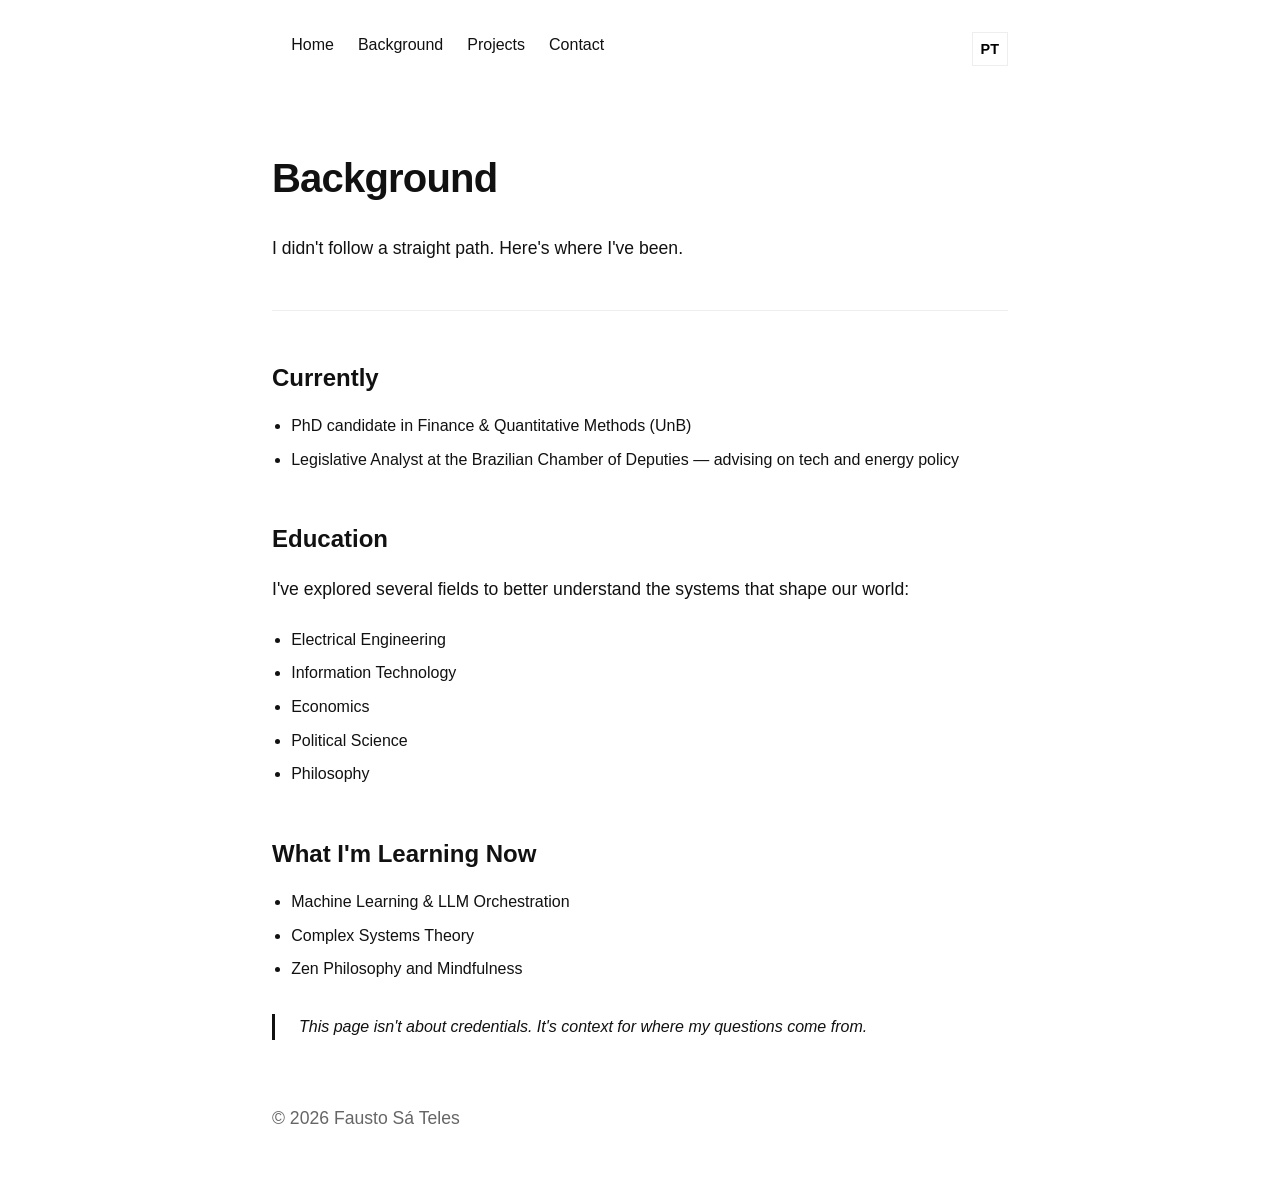
==== academic.html @ 13c20692 "Initial commit: Personal website structure and content" ====
<!DOCTYPE html>
<html lang="en">
<head>
    <meta charset="UTF-8">
    <meta name="viewport" content="width=device-width, initial-scale=1.0">
    <title>Background — Fausto Sá Teles</title>
    <link rel="stylesheet" href="css/style.css">
    <link rel="icon" href="images/favicon.ico">
</head>
<body>
    <header>
        <nav>
            <ul>
                <li><a href="index.html">Home</a></li>
                <li><a href="academic.html"><span data-lang="en">Background</span><span data-lang="pt">Trajetória</span></a></li>
                <li><a href="projects.html"><span data-lang="en">Projects</span><span data-lang="pt">Projetos</span></a></li>
                <li><a href="contact.html"><span data-lang="en">Contact</span><span data-lang="pt">Contato</span></a></li>
            </ul>
        </nav>
        <button id="lang-toggle" class="lang-toggle">PT</button>
    </header>

    <main>
        <section data-lang="en">
            <h1>Background</h1>
            <p>I didn't follow a straight path. Here's where I've been.</p>
            <hr>
            
            <h2>Currently</h2>
            <ul>
                <li>PhD candidate in Finance & Quantitative Methods (UnB)</li>
                <li>Legislative Analyst at the Brazilian Chamber of Deputies — advising on tech and energy policy</li>
            </ul>

            <h2>Education</h2>
            <p>I've explored several fields to better understand the systems that shape our world:</p>
            <ul>
                <li>Electrical Engineering</li>
                <li>Information Technology</li>
                <li>Economics</li>
                <li>Political Science</li>
                <li>Philosophy</li>
            </ul>

            <h2>What I'm Learning Now</h2>
            <ul>
                <li>Machine Learning & LLM Orchestration</li>
                <li>Complex Systems Theory</li>
                <li>Zen Philosophy and Mindfulness</li>
            </ul>

            <blockquote>
                This page isn't about credentials. It's context for where my questions come from.
            </blockquote>
        </section>

        <section data-lang="pt">
            <h1>Trajetória</h1>
            <p>Não segui uma linha reta. Aqui está por onde passei.</p>
            <hr>
            
            <h2>Atualmente</h2>
            <ul>
                <li>Doutorando em Finanças e Métodos Quantitativos (UnB)</li>
                <li>Analista Legislativo na Câmara dos Deputados — assessorando em políticas de tecnologia e energia</li>
            </ul>

            <h2>Formação</h2>
            <p>Explorei diversas áreas para entender melhor os sistemas que moldam o nosso mundo:</p>
            <ul>
                <li>Engenharia Elétrica</li>
                <li>Tecnologia da Informação</li>
                <li>Economia</li>
                <li>Ciência Política</li>
                <li>Filosofia</li>
            </ul>

            <h2>O Que Estou Aprendendo Agora</h2>
            <ul>
                <li>Machine Learning e Orquestração de LLMs</li>
                <li>Teoria de Sistemas Complexos</li>
                <li>Filosofia Zen e Mindfulness</li>
            </ul>

            <blockquote>
                Esta página não é sobre credenciais. É contexto para de onde vêm minhas perguntas.
            </blockquote>
        </section>
    </main>

    <footer>
        <p>© 2026 Fausto Sá Teles</p>
    </footer>

    <script src="js/lang.js"></script>
</body>
</html>
---- css/style.css ----
:root {
    --bg-color: #ffffff;
    --text-color: #111111;
    --accent-color: #666666;
    --border-color: #eeeeee;
    --font-family: -apple-system, BlinkMacSystemFont, "Segoe UI", Roboto, Helvetica, Arial, sans-serif, "Apple Color Emoji", "Segoe UI Emoji";
}

* {
    box-sizing: border-box;
    margin: 0;
    padding: 0;
}

body {
    background-color: var(--bg-color);
    color: var(--text-color);
    font-family: var(--font-family);
    line-height: 1.6;
    padding: 2rem;
    max-width: 800px;
    margin: 0 auto;
}

header {
    margin-bottom: 4rem;
    display: flex;
    justify-content: space-between;
    align-items: flex-start;
}

nav ul {
    list-style: none;
    display: flex;
    gap: 1.5rem;
}

nav ul li {
    margin-bottom: 0;
}

nav a {
    text-decoration: none;
    color: var(--text-color);
    font-weight: 500;
    transition: opacity 0.2s;
}

nav a:hover {
    opacity: 0.6;
}

.lang-toggle {
    cursor: pointer;
    font-weight: bold;
    font-size: 0.9rem;
    padding: 0.5rem;
    border: 1px solid var(--border-color);
    background: none;
}

main {
    min-height: 60vh;
}

h1 {
    font-size: 2.5rem;
    font-weight: 700;
    margin-bottom: 1.5rem;
    letter-spacing: -0.02em;
}

.profile-pic {
    width: 150px;
    height: 150px;
    object-fit: cover;
    border-radius: 4px;
    filter: grayscale(100%);
    margin-bottom: 2rem;
    display: block;
}

h2 {
    font-size: 1.5rem;
    margin-top: 3rem;
    margin-bottom: 1rem;
}

p {
    margin-bottom: 1.5rem;
    font-size: 1.1rem;
}

ul {
    margin-bottom: 1.5rem;
    padding-left: 1.2rem;
}

li {
    margin-bottom: 0.5rem;
}

hr {
    border: 0;
    border-top: 1px solid var(--border-color);
    margin: 3rem 0;
}

footer {
    margin-top: 4rem;
    font-size: 0.9rem;
    color: var(--accent-color);
}

blockquote {
    border-left: 3px solid var(--text-color);
    padding-left: 1.5rem;
    margin: 2rem 0;
    font-style: italic;
}

/* Language display logic */
[data-lang] {
    display: none;
}

html[lang="en"] [data-lang="en"] {
    display: block;
}

html[lang="pt"] [data-lang="pt"] {
    display: block;
}

/* Inline language elements */
span[data-lang] {
    display: none;
}

html[lang="en"] span[data-lang="en"] {
    display: inline;
}

html[lang="pt"] span[data-lang="pt"] {
    display: inline;
}

@media (max-width: 600px) {
    body {
        padding: 1.5rem;
    }
    
    header {
        flex-direction: column;
        gap: 2rem;
    }
    
    h1 {
        font-size: 2rem;
    }
}
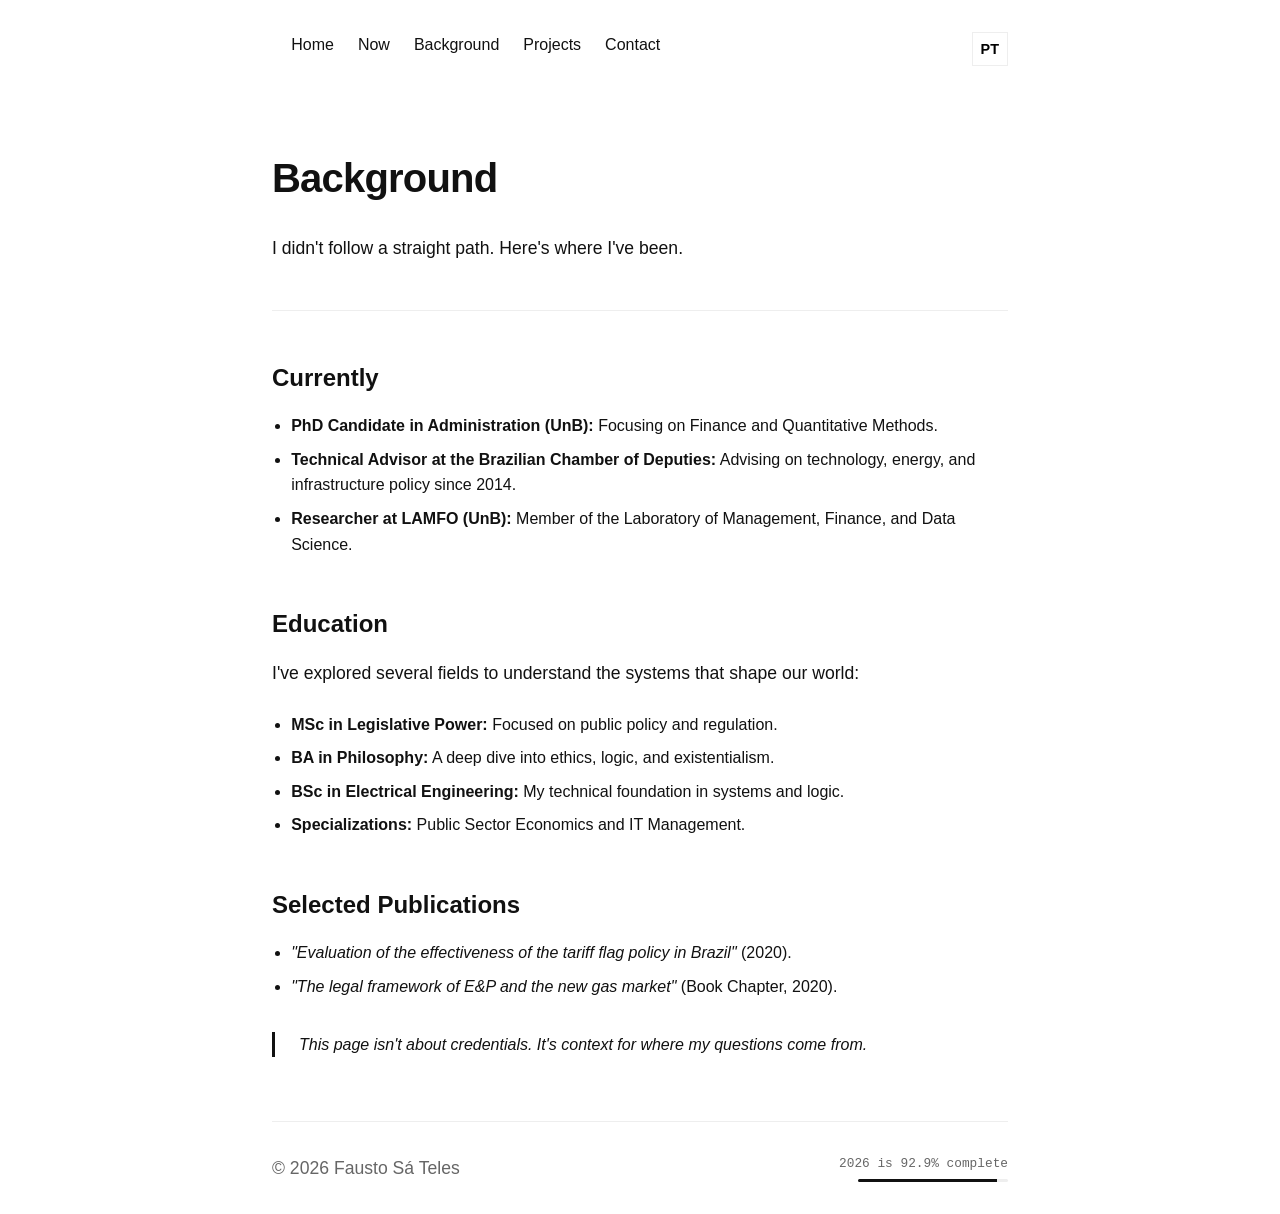
==== commit 4fd1afd5: "mais content, barra js etc" ====
--- a/academic.html
+++ b/academic.html
@@ -12,6 +12,7 @@
         <nav>
             <ul>
                 <li><a href="index.html">Home</a></li>
+                <li><a href="now.html"><span data-lang="en">Now</span><span data-lang="pt">Agora</span></a></li>
                 <li><a href="academic.html"><span data-lang="en">Background</span><span data-lang="pt">Trajetória</span></a></li>
                 <li><a href="projects.html"><span data-lang="en">Projects</span><span data-lang="pt">Projetos</span></a></li>
                 <li><a href="contact.html"><span data-lang="en">Contact</span><span data-lang="pt">Contato</span></a></li>
@@ -28,25 +29,24 @@
             
             <h2>Currently</h2>
             <ul>
-                <li>PhD candidate in Finance & Quantitative Methods (UnB)</li>
-                <li>Legislative Analyst at the Brazilian Chamber of Deputies — advising on tech and energy policy</li>
+                <li><strong>PhD Candidate in Administration (UnB):</strong> Focusing on Finance and Quantitative Methods.</li>
+                <li><strong>Technical Advisor at the Brazilian Chamber of Deputies:</strong> Advising on technology, energy, and infrastructure policy since 2014.</li>
+                <li><strong>Researcher at LAMFO (UnB):</strong> Member of the Laboratory of Management, Finance, and Data Science.</li>
             </ul>
 
             <h2>Education</h2>
-            <p>I've explored several fields to better understand the systems that shape our world:</p>
+            <p>I've explored several fields to understand the systems that shape our world:</p>
             <ul>
-                <li>Electrical Engineering</li>
-                <li>Information Technology</li>
-                <li>Economics</li>
-                <li>Political Science</li>
-                <li>Philosophy</li>
+                <li><strong>MSc in Legislative Power:</strong> Focused on public policy and regulation.</li>
+                <li><strong>BA in Philosophy:</strong> A deep dive into ethics, logic, and existentialism.</li>
+                <li><strong>BSc in Electrical Engineering:</strong> My technical foundation in systems and logic.</li>
+                <li><strong>Specializations:</strong> Public Sector Economics and IT Management.</li>
             </ul>
 
-            <h2>What I'm Learning Now</h2>
+            <h2>Selected Publications</h2>
             <ul>
-                <li>Machine Learning & LLM Orchestration</li>
-                <li>Complex Systems Theory</li>
-                <li>Zen Philosophy and Mindfulness</li>
+                <li><em>"Evaluation of the effectiveness of the tariff flag policy in Brazil"</em> (2020).</li>
+                <li><em>"The legal framework of E&P and the new gas market"</em> (Book Chapter, 2020).</li>
             </ul>
 
             <blockquote>
@@ -61,25 +61,24 @@
             
             <h2>Atualmente</h2>
             <ul>
-                <li>Doutorando em Finanças e Métodos Quantitativos (UnB)</li>
-                <li>Analista Legislativo na Câmara dos Deputados — assessorando em políticas de tecnologia e energia</li>
+                <li><strong>Doutorando em Administração (UnB):</strong> Focado em Finanças e Métodos Quantitativos.</li>
+                <li><strong>Assessor Técnico na Câmara dos Deputados:</strong> Assessorando em políticas de tecnologia, energia e infraestrutura desde 2014.</li>
+                <li><strong>Pesquisador no LAMFO (UnB):</strong> Membro do Laboratório de Gestão, Finanças e Ciência de Dados.</li>
             </ul>
 
             <h2>Formação</h2>
             <p>Explorei diversas áreas para entender melhor os sistemas que moldam o nosso mundo:</p>
             <ul>
-                <li>Engenharia Elétrica</li>
-                <li>Tecnologia da Informação</li>
-                <li>Economia</li>
-                <li>Ciência Política</li>
-                <li>Filosofia</li>
+                <li><strong>Mestre em Poder Legislativo:</strong> Focado em políticas públicas e regulação.</li>
+                <li><strong>Bacharel em Filosofia:</strong> Mergulho em ética, lógica e existencialismo.</li>
+                <li><strong>Engenheiro Elétrico:</strong> Minha base técnica em sistemas e lógica.</li>
+                <li><strong>Especialista:</strong> Economia do Setor Público e Gestão de TI.</li>
             </ul>
 
-            <h2>O Que Estou Aprendendo Agora</h2>
+            <h2>Publicações Selecionadas</h2>
             <ul>
-                <li>Machine Learning e Orquestração de LLMs</li>
-                <li>Teoria de Sistemas Complexos</li>
-                <li>Filosofia Zen e Mindfulness</li>
+                <li><em>"Avaliação da efetividade da política de bandeiras tarifárias no Brasil"</em> (2020).</li>
+                <li><em>"O marco legal de E&P e o novo mercado de gás"</em> (Capítulo de Livro, 2020).</li>
             </ul>
 
             <blockquote>
@@ -90,6 +89,12 @@
 
     <footer>
         <p>© 2026 Fausto Sá Teles</p>
+        <div class="memento-mori">
+            <span id="year-text">Loading...</span>
+            <div class="progress-bar-container">
+                <div id="year-progress" class="progress-bar"></div>
+            </div>
+        </div>
     </footer>
 
     <script src="js/lang.js"></script>
--- a/css/style.css
+++ b/css/style.css
@@ -108,8 +108,41 @@
 
 footer {
     margin-top: 4rem;
+    padding-top: 2rem;
+    border-top: 1px solid var(--border-color);
+    display: flex;
+    justify-content: space-between;
+    align-items: center;
     font-size: 0.9rem;
     color: var(--accent-color);
+}
+
+footer p {
+    margin-bottom: 0;
+}
+
+.memento-mori {
+    display: flex;
+    flex-direction: column;
+    align-items: flex-end;
+    font-family: monospace;
+    font-size: 0.8rem;
+}
+
+.progress-bar-container {
+    width: 150px;
+    height: 3px;
+    background-color: var(--border-color);
+    margin-top: 0.3rem;
+    border-radius: 2px;
+    overflow: hidden;
+}
+
+.progress-bar {
+    height: 100%;
+    background-color: var(--text-color);
+    width: 0%; /* Will be set by JS */
+    transition: width 1s ease-in-out;
 }
 
 blockquote {
@@ -154,6 +187,16 @@
         flex-direction: column;
         gap: 2rem;
     }
+
+    footer {
+        flex-direction: column;
+        align-items: flex-start;
+        gap: 1.5rem;
+    }
+
+    .memento-mori {
+        align-items: flex-start;
+    }
     
     h1 {
         font-size: 2rem;
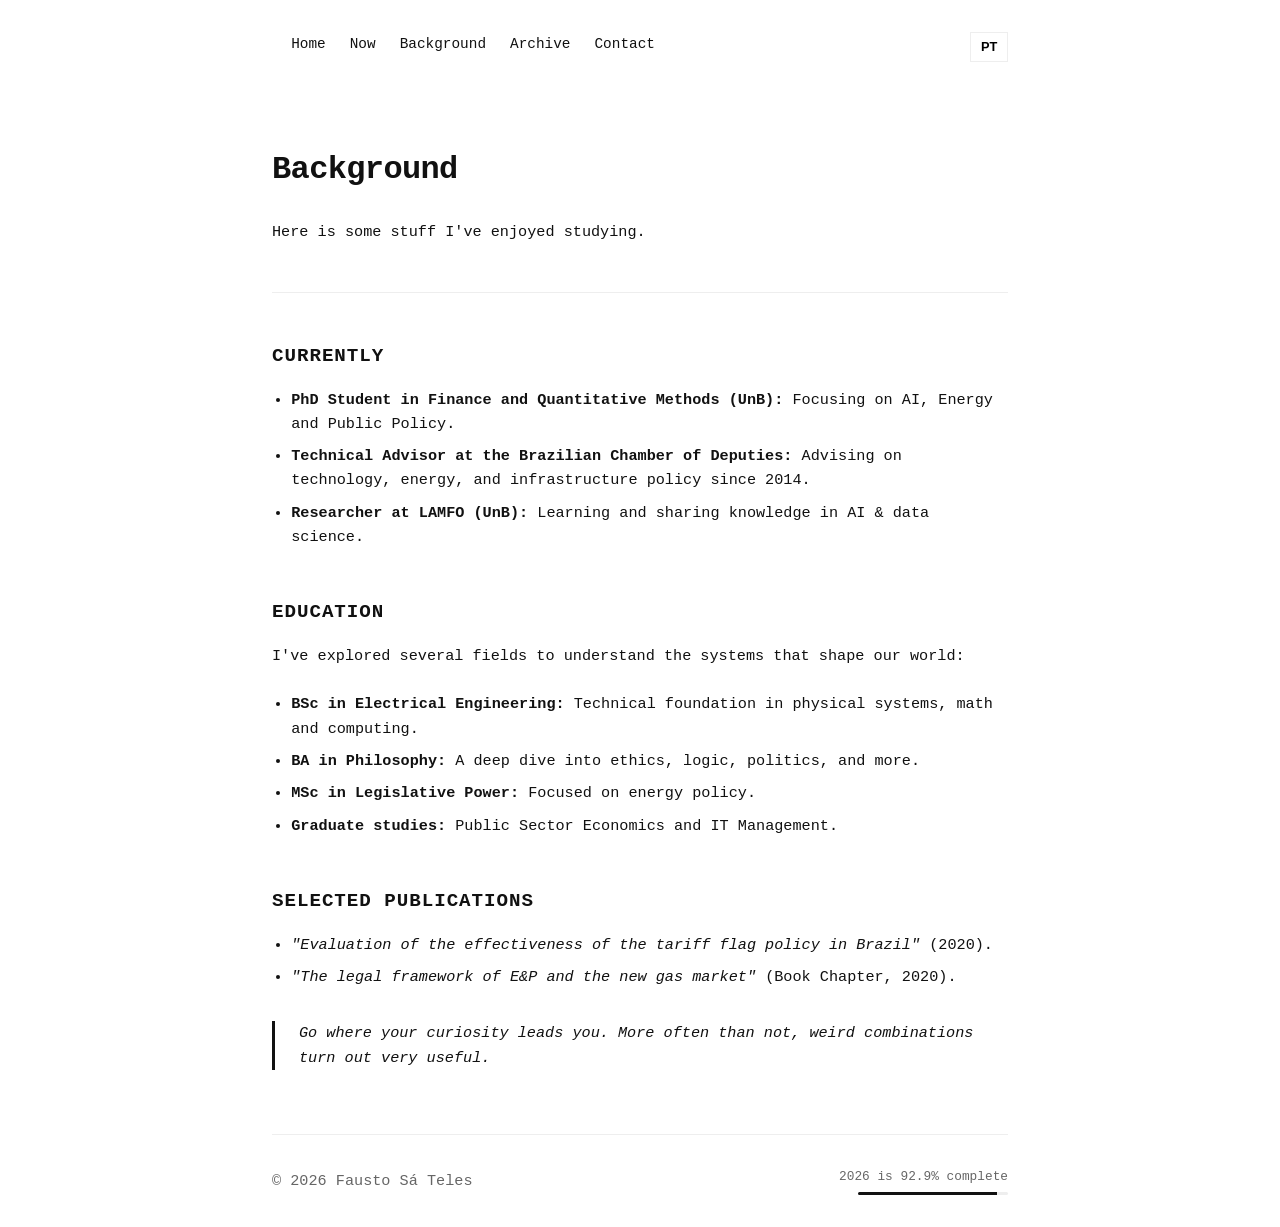
==== commit 18bee1d7: "tweaks v1 is ready" ====
--- a/academic.html
+++ b/academic.html
@@ -13,8 +13,8 @@
             <ul>
                 <li><a href="index.html">Home</a></li>
                 <li><a href="now.html"><span data-lang="en">Now</span><span data-lang="pt">Agora</span></a></li>
-                <li><a href="academic.html"><span data-lang="en">Background</span><span data-lang="pt">Trajetória</span></a></li>
-                <li><a href="projects.html"><span data-lang="en">Projects</span><span data-lang="pt">Projetos</span></a></li>
+                <li><a href="academic.html"><span data-lang="en">Background</span><span data-lang="pt">Acadêmico</span></a></li>
+                <li><a href="projects.html"><span data-lang="en">Archive</span><span data-lang="pt">Arquivo</span></a></li>
                 <li><a href="contact.html"><span data-lang="en">Contact</span><span data-lang="pt">Contato</span></a></li>
             </ul>
         </nav>
@@ -24,23 +24,23 @@
     <main>
         <section data-lang="en">
             <h1>Background</h1>
-            <p>I didn't follow a straight path. Here's where I've been.</p>
+            <p>Here is some stuff I've enjoyed studying.</p>
             <hr>
             
             <h2>Currently</h2>
             <ul>
-                <li><strong>PhD Candidate in Administration (UnB):</strong> Focusing on Finance and Quantitative Methods.</li>
+                <li><strong>PhD Student in Finance and Quantitative Methods (UnB):</strong> Focusing on AI, Energy and Public Policy.</li>
                 <li><strong>Technical Advisor at the Brazilian Chamber of Deputies:</strong> Advising on technology, energy, and infrastructure policy since 2014.</li>
-                <li><strong>Researcher at LAMFO (UnB):</strong> Member of the Laboratory of Management, Finance, and Data Science.</li>
+                <li><strong>Researcher at LAMFO (UnB):</strong> Learning and sharing knowledge in AI & data science.</li>
             </ul>
 
             <h2>Education</h2>
             <p>I've explored several fields to understand the systems that shape our world:</p>
             <ul>
-                <li><strong>MSc in Legislative Power:</strong> Focused on public policy and regulation.</li>
-                <li><strong>BA in Philosophy:</strong> A deep dive into ethics, logic, and existentialism.</li>
-                <li><strong>BSc in Electrical Engineering:</strong> My technical foundation in systems and logic.</li>
-                <li><strong>Specializations:</strong> Public Sector Economics and IT Management.</li>
+                <li><strong>BSc in Electrical Engineering:</strong> Technical foundation in physical systems, math and computing.</li>
+                <li><strong>BA in Philosophy:</strong> A deep dive into ethics, logic, politics, and more.</li>
+                <li><strong>MSc in Legislative Power:</strong> Focused on energy policy.</li>        
+                <li><strong>Graduate studies:</strong> Public Sector Economics and IT Management.</li>
             </ul>
 
             <h2>Selected Publications</h2>
@@ -50,29 +50,29 @@
             </ul>
 
             <blockquote>
-                This page isn't about credentials. It's context for where my questions come from.
+                Go where your curiosity leads you. More often than not, weird combinations turn out very useful.
             </blockquote>
         </section>
 
         <section data-lang="pt">
-            <h1>Trajetória</h1>
-            <p>Não segui uma linha reta. Aqui está por onde passei.</p>
+            <h1>Acadêmico</h1>
+            <p>Alguns assuntos que gosto de estudar.</p>
             <hr>
             
             <h2>Atualmente</h2>
             <ul>
-                <li><strong>Doutorando em Administração (UnB):</strong> Focado em Finanças e Métodos Quantitativos.</li>
+                <li><strong>Doutorando em Finanças e Métodos Quantitativos (UnB):</strong> Focado em IA, Energia e Políticas Públicas.</li>
                 <li><strong>Assessor Técnico na Câmara dos Deputados:</strong> Assessorando em políticas de tecnologia, energia e infraestrutura desde 2014.</li>
-                <li><strong>Pesquisador no LAMFO (UnB):</strong> Membro do Laboratório de Gestão, Finanças e Ciência de Dados.</li>
+                <li><strong>Pesquisador no LAMFO (UnB):</strong> Aprendendo e compartilhando conhecimento em IA e ciência de dados.</li>
             </ul>
 
             <h2>Formação</h2>
-            <p>Explorei diversas áreas para entender melhor os sistemas que moldam o nosso mundo:</p>
+            <p>Explorei diversas áreas tentando entender melhor os sistemas que moldam o nosso mundo:</p>
             <ul>
-                <li><strong>Mestre em Poder Legislativo:</strong> Focado em políticas públicas e regulação.</li>
-                <li><strong>Bacharel em Filosofia:</strong> Mergulho em ética, lógica e existencialismo.</li>
-                <li><strong>Engenheiro Elétrico:</strong> Minha base técnica em sistemas e lógica.</li>
-                <li><strong>Especialista:</strong> Economia do Setor Público e Gestão de TI.</li>
+                <li><strong>Engenharia Elétrica:</strong> Base técnica em sistemas físicos, matemática e computação.</li>
+                <li><strong>Bacharel em Filosofia:</strong> Mergulho em ética, lógica, política e outros temas.</li>
+                <li><strong>Mestre em Poder Legislativo:</strong> Focado em política energética.</li>
+                <li><strong>Pós-graduações:</strong> Economia do Setor Público e Gestão de TI.</li>
             </ul>
 
             <h2>Publicações Selecionadas</h2>
@@ -82,7 +82,7 @@
             </ul>
 
             <blockquote>
-                Esta página não é sobre credenciais. É contexto para de onde vêm minhas perguntas.
+                Siga sua curiosidade. Na maioria das vezes, combinações estranhas acabam sendo muito úteis.
             </blockquote>
         </section>
     </main>
@@ -98,5 +98,6 @@
     </footer>
 
     <script src="js/lang.js"></script>
+    <script src="js/widget.js"></script>
 </body>
 </html>
--- a/css/style.css
+++ b/css/style.css
@@ -3,7 +3,7 @@
     --text-color: #111111;
     --accent-color: #666666;
     --border-color: #eeeeee;
-    --font-family: -apple-system, BlinkMacSystemFont, "Segoe UI", Roboto, Helvetica, Arial, sans-serif, "Apple Color Emoji", "Segoe UI Emoji";
+    --font-family: "SFMono-Regular", Consolas, "Liberation Mono", Menlo, Courier, monospace;
 }
 
 * {
@@ -20,6 +20,7 @@
     padding: 2rem;
     max-width: 800px;
     margin: 0 auto;
+    font-size: 0.95rem;
 }
 
 header {
@@ -44,6 +45,7 @@
     color: var(--text-color);
     font-weight: 500;
     transition: opacity 0.2s;
+    font-size: 0.9rem;
 }
 
 nav a:hover {
@@ -53,8 +55,8 @@
 .lang-toggle {
     cursor: pointer;
     font-weight: bold;
-    font-size: 0.9rem;
-    padding: 0.5rem;
+    font-size: 0.8rem;
+    padding: 0.4rem 0.6rem;
     border: 1px solid var(--border-color);
     background: none;
 }
@@ -64,7 +66,7 @@
 }
 
 h1 {
-    font-size: 2.5rem;
+    font-size: 2rem;
     font-weight: 700;
     margin-bottom: 1.5rem;
     letter-spacing: -0.02em;
@@ -81,14 +83,16 @@
 }
 
 h2 {
-    font-size: 1.5rem;
+    font-size: 1.2rem;
     margin-top: 3rem;
     margin-bottom: 1rem;
+    text-transform: uppercase;
+    letter-spacing: 0.05em;
 }
 
 p {
     margin-bottom: 1.5rem;
-    font-size: 1.1rem;
+    font-size: 0.95rem;
 }
 
 ul {
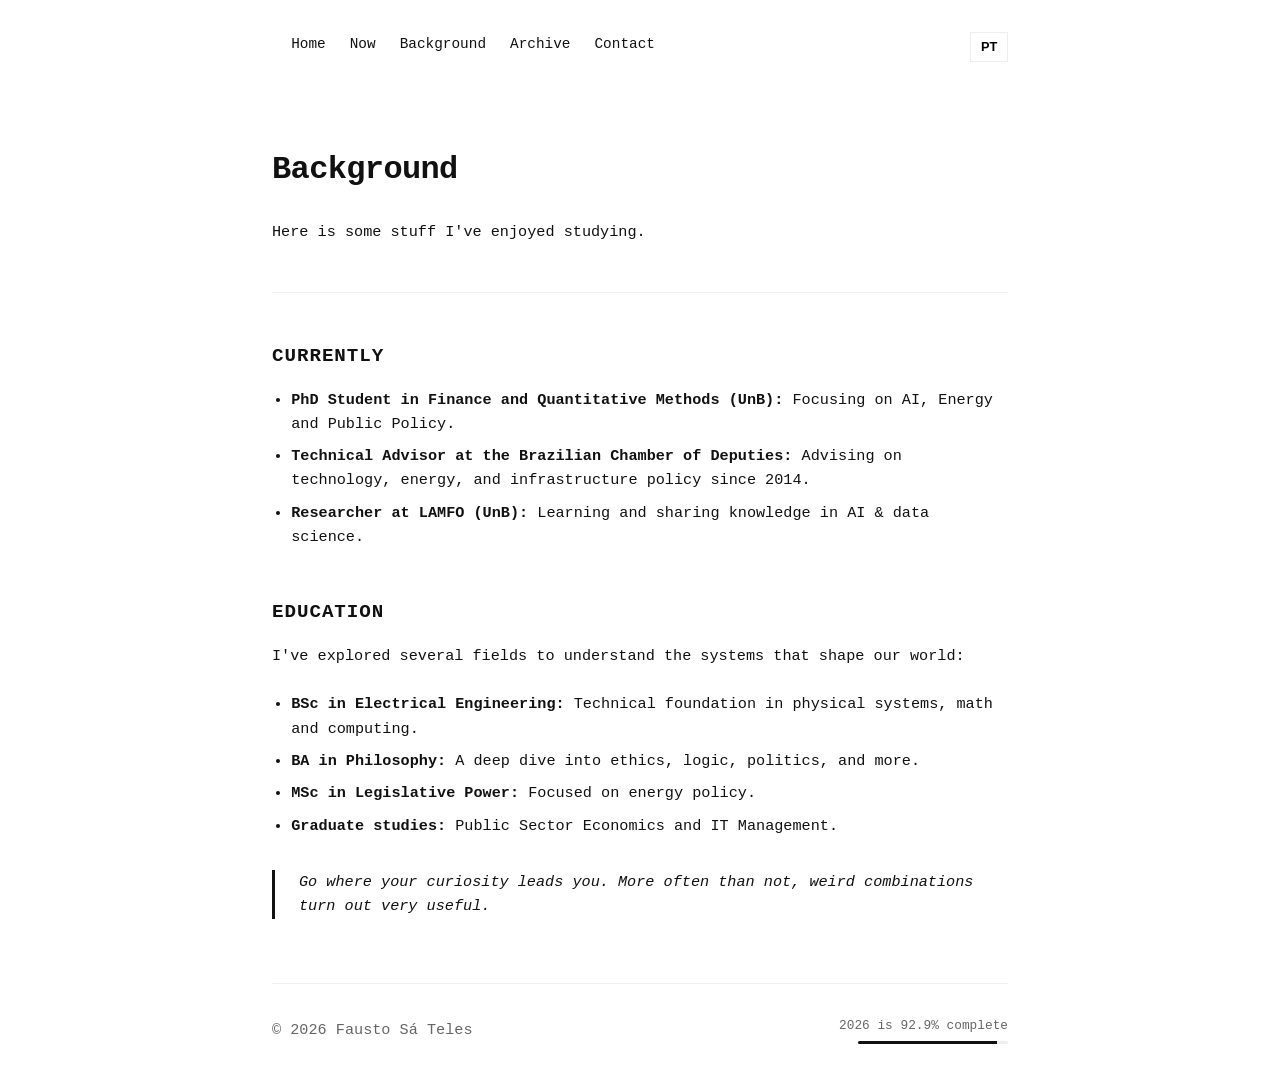
==== commit 9ca761de: "no papers" ====
--- a/academic.html
+++ b/academic.html
@@ -43,12 +43,6 @@
                 <li><strong>Graduate studies:</strong> Public Sector Economics and IT Management.</li>
             </ul>
 
-            <h2>Selected Publications</h2>
-            <ul>
-                <li><em>"Evaluation of the effectiveness of the tariff flag policy in Brazil"</em> (2020).</li>
-                <li><em>"The legal framework of E&P and the new gas market"</em> (Book Chapter, 2020).</li>
-            </ul>
-
             <blockquote>
                 Go where your curiosity leads you. More often than not, weird combinations turn out very useful.
             </blockquote>
@@ -75,12 +69,6 @@
                 <li><strong>Pós-graduações:</strong> Economia do Setor Público e Gestão de TI.</li>
             </ul>
 
-            <h2>Publicações Selecionadas</h2>
-            <ul>
-                <li><em>"Avaliação da efetividade da política de bandeiras tarifárias no Brasil"</em> (2020).</li>
-                <li><em>"O marco legal de E&P e o novo mercado de gás"</em> (Capítulo de Livro, 2020).</li>
-            </ul>
-
             <blockquote>
                 Siga sua curiosidade. Na maioria das vezes, combinações estranhas acabam sendo muito úteis.
             </blockquote>
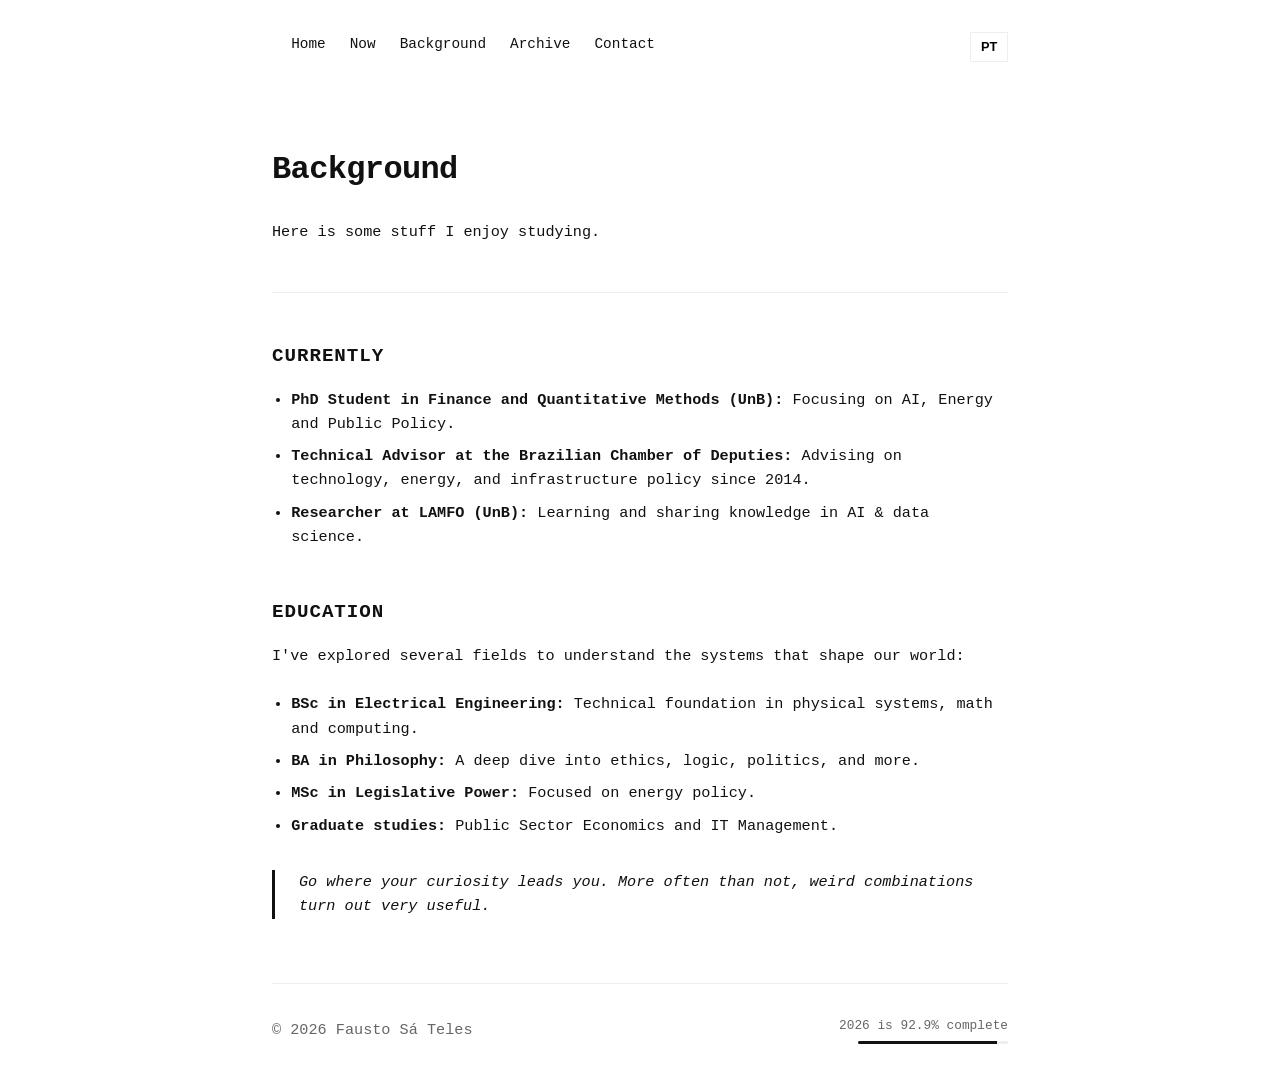
==== commit 3da8c303: "present tense" ====
--- a/academic.html
+++ b/academic.html
@@ -24,7 +24,7 @@
     <main>
         <section data-lang="en">
             <h1>Background</h1>
-            <p>Here is some stuff I've enjoyed studying.</p>
+            <p>Here is some stuff I enjoy studying.</p>
             <hr>
             
             <h2>Currently</h2>
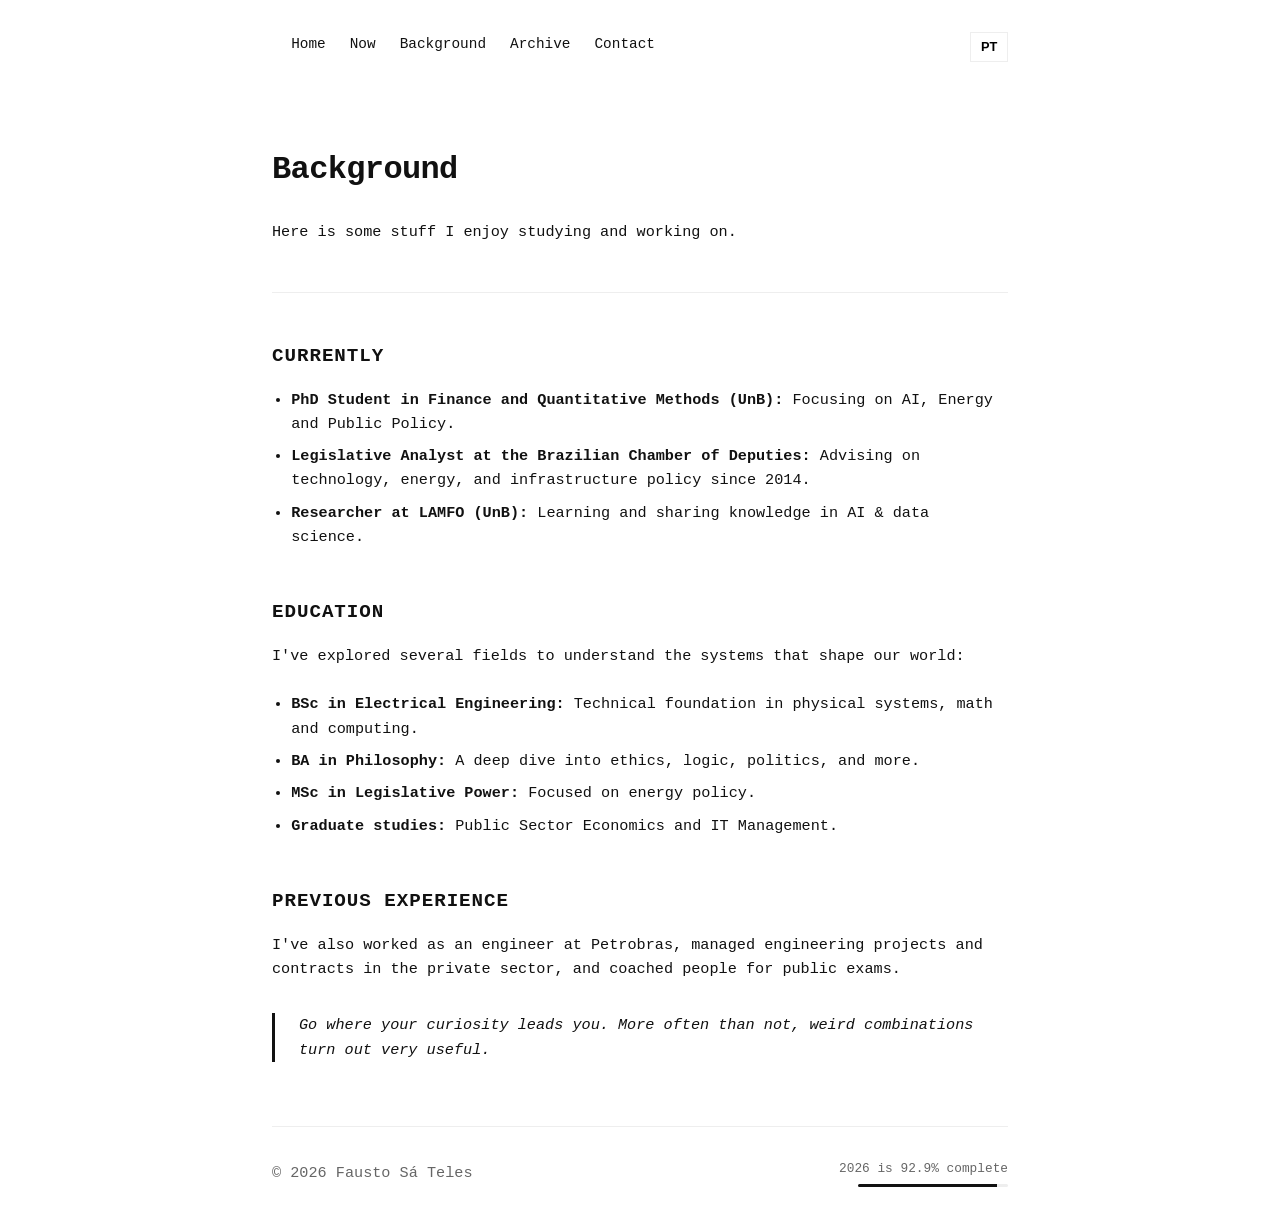
==== commit b49d4895: "content adjustments" ====
--- a/academic.html
+++ b/academic.html
@@ -5,7 +5,6 @@
     <meta name="viewport" content="width=device-width, initial-scale=1.0">
     <title>Background — Fausto Sá Teles</title>
     <link rel="stylesheet" href="css/style.css">
-    <link rel="icon" href="images/favicon.ico">
 </head>
 <body>
     <header>
@@ -24,13 +23,13 @@
     <main>
         <section data-lang="en">
             <h1>Background</h1>
-            <p>Here is some stuff I enjoy studying.</p>
+            <p>Here is some stuff I enjoy studying and working on.</p>
             <hr>
             
             <h2>Currently</h2>
             <ul>
                 <li><strong>PhD Student in Finance and Quantitative Methods (UnB):</strong> Focusing on AI, Energy and Public Policy.</li>
-                <li><strong>Technical Advisor at the Brazilian Chamber of Deputies:</strong> Advising on technology, energy, and infrastructure policy since 2014.</li>
+                <li><strong>Legislative Analyst at the Brazilian Chamber of Deputies:</strong> Advising on technology, energy, and infrastructure policy since 2014.</li>
                 <li><strong>Researcher at LAMFO (UnB):</strong> Learning and sharing knowledge in AI & data science.</li>
             </ul>
 
@@ -43,6 +42,9 @@
                 <li><strong>Graduate studies:</strong> Public Sector Economics and IT Management.</li>
             </ul>
 
+            <h2>Previous Experience</h2>
+            <p>I've also worked as an engineer at Petrobras, managed engineering projects and contracts in the private sector, and coached people for public exams.</p>
+
             <blockquote>
                 Go where your curiosity leads you. More often than not, weird combinations turn out very useful.
             </blockquote>
@@ -50,13 +52,13 @@
 
         <section data-lang="pt">
             <h1>Acadêmico</h1>
-            <p>Alguns assuntos que gosto de estudar.</p>
+            <p>Alguns coisas que gosto de estudar e fazer.</p>
             <hr>
             
             <h2>Atualmente</h2>
             <ul>
                 <li><strong>Doutorando em Finanças e Métodos Quantitativos (UnB):</strong> Focado em IA, Energia e Políticas Públicas.</li>
-                <li><strong>Assessor Técnico na Câmara dos Deputados:</strong> Assessorando em políticas de tecnologia, energia e infraestrutura desde 2014.</li>
+                <li><strong>Analista Legislativo na Câmara dos Deputados:</strong> Assessorando em políticas de tecnologia, energia e infraestrutura desde 2014.</li>
                 <li><strong>Pesquisador no LAMFO (UnB):</strong> Aprendendo e compartilhando conhecimento em IA e ciência de dados.</li>
             </ul>
 
@@ -68,6 +70,9 @@
                 <li><strong>Mestre em Poder Legislativo:</strong> Focado em política energética.</li>
                 <li><strong>Pós-graduações:</strong> Economia do Setor Público e Gestão de TI.</li>
             </ul>
+
+            <h2>Experiências Anteriores</h2>
+            <p>Também já trabalhei como engenheiro na Petrobras, gerenciei projetos e contratos de engenharia no setor privado e mentorei alunos para concursos públicos.</p>
 
             <blockquote>
                 Siga sua curiosidade. Na maioria das vezes, combinações estranhas acabam sendo muito úteis.
